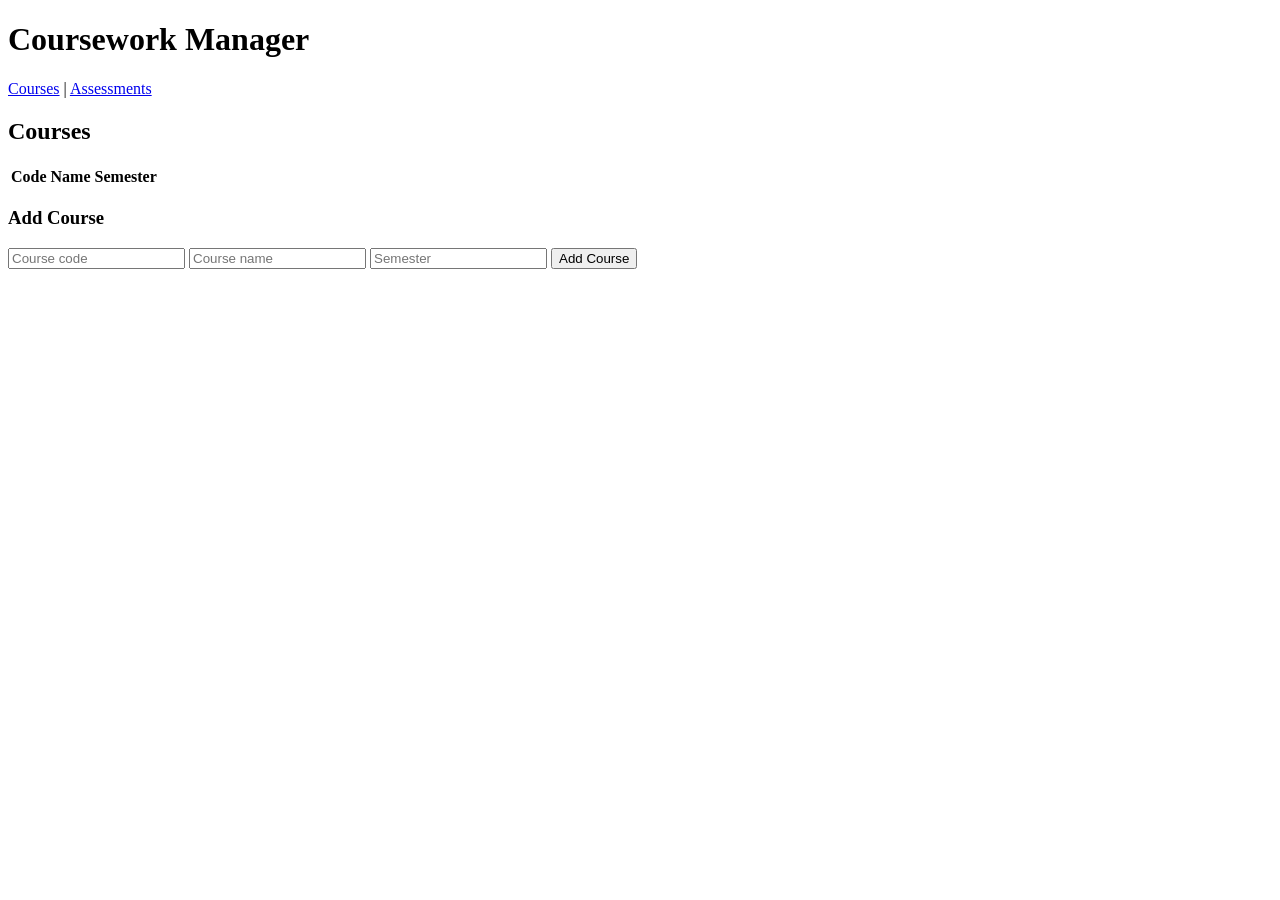
==== src/main/webapp/index.html @ d1dd8169 "Created HTML pages and functionality. early draft" ====
<!DOCTYPE html>
<html lang="en">
<head>
    <meta charset="UTF-8">
    <title>Coursework Manager</title>
</head>
<body>
    <h1>Coursework Manager</h1>
    <nav>
        <a href="index.html">Courses</a> | <a href="assessments.html">Assessments</a>
    </nav>
    <section>
        <h2>Courses</h2>
        <table id="courseTable">
            <thead>
                <tr>
                    <th>Code</th>
                    <th>Name</th>
                    <th>Semester</th>
                    <th></th>
                </tr>
            </thead>
            <tbody id="courseTableBody"></tbody>
        </table>
        <h3>Add Course</h3>
        <form id="courseForm">
            <input type="text" id="code" placeholder="Course code" required>
            <input type="text" id="name" placeholder="Course name" required>
            <input type="text" id="semester" placeholder="Semester" required>
            <button type="submit">Add Course</button>
        </form>
    </section>

    <script src="js/courses.js"></script>
</body>
</html>
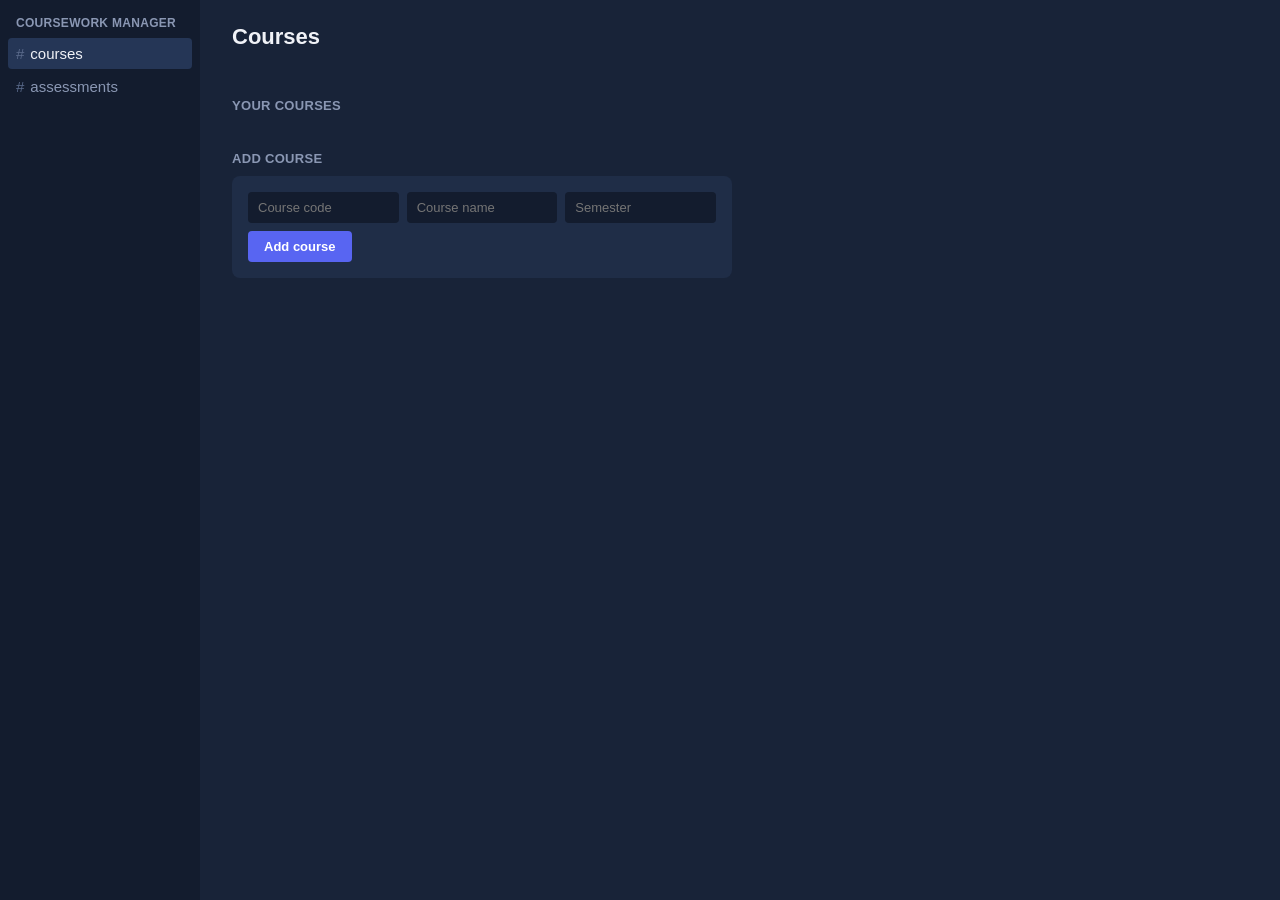
==== commit f85fe762: "page styling with discord-esque UI" ====
--- a/src/main/webapp/index.html
+++ b/src/main/webapp/index.html
@@ -3,33 +3,34 @@
 <head>
     <meta charset="UTF-8">
     <title>Coursework Manager</title>
+    <link rel="stylesheet" href="css/style.css">
 </head>
 <body>
-    <h1>Coursework Manager</h1>
-    <nav>
-        <a href="index.html">Courses</a> | <a href="assessments.html">Assessments</a>
-    </nav>
-    <section>
-        <h2>Courses</h2>
-        <table id="courseTable">
-            <thead>
-                <tr>
-                    <th>Code</th>
-                    <th>Name</th>
-                    <th>Semester</th>
-                    <th></th>
-                </tr>
-            </thead>
-            <tbody id="courseTableBody"></tbody>
-        </table>
-        <h3>Add Course</h3>
-        <form id="courseForm">
-            <input type="text" id="code" placeholder="Course code" required>
-            <input type="text" id="name" placeholder="Course name" required>
-            <input type="text" id="semester" placeholder="Semester" required>
-            <button type="submit">Add Course</button>
-        </form>
-    </section>
+    <div class="app">
+        <aside class="sidebar">
+            <h3>Coursework manager</h3>
+            <a href="index.html" class="nav-item active"><span class="hash">#</span> courses</a>
+            <a href="assessments.html" class="nav-item"><span class="hash">#</span> assessments</a>
+        </aside>
+
+        <main class="main">
+            <h1>Courses</h1>
+            <p class="sub" id="semesterLabel"></p>
+
+            <div class="stats" id="statsRow"></div>
+
+            <h2>Your courses</h2>
+            <div class="courses" id="courseCards"></div>
+
+            <h2>Add course</h2>
+            <form id="courseForm" class="panel-form">
+                <input type="text" id="code" placeholder="Course code" required>
+                <input type="text" id="name" placeholder="Course name" required>
+                <input type="text" id="semester" placeholder="Semester" required>
+                <button type="submit">Add course</button>
+            </form>
+        </main>
+    </div>
 
     <script src="js/courses.js"></script>
 </body>
--- a/src/main/webapp/css/style.css
+++ b/src/main/webapp/css/style.css
@@ -0,0 +1,276 @@
+:root {
+    --bg-main: #182338;
+    --bg-sidebar: #131c2e;
+    --bg-card: #1f2d47;
+    --bg-hover: #1c2947;
+    --text-primary: #f0f2f7;
+    --text-muted: #8a97b3;
+    --text-faint: #5b6b8c;
+    --accent: #5865f2;
+    --status-done: #23a55a;
+    --status-progress: #f0b232;
+    --status-notstarted: #5b6b8c;
+}
+
+* {
+    box-sizing: border-box;
+}
+
+body {
+    margin: 0;
+    font-family: -apple-system, "Segoe UI", "Helvetica Neue", sans-serif;
+    background: var(--bg-main);
+    color: var(--text-primary);
+}
+
+.app {
+    display: flex;
+    min-height: 100vh;
+}
+
+.sidebar {
+    width: 200px;
+    background: var(--bg-sidebar);
+    padding: 16px 8px;
+    flex-shrink: 0;
+}
+
+.sidebar h3 {
+    font-size: 12px;
+    text-transform: uppercase;
+    color: var(--text-muted);
+    letter-spacing: 0.3px;
+    padding: 0 8px;
+    margin: 0 0 8px;
+}
+
+.nav-item {
+    display: flex;
+    align-items: center;
+    gap: 6px;
+    padding: 7px 8px;
+    border-radius: 4px;
+    font-size: 15px;
+    color: var(--text-muted);
+    margin-bottom: 2px;
+    text-decoration: none;
+}
+
+.nav-item:hover {
+    background: var(--bg-hover);
+}
+
+.nav-item.active {
+    background: #253656;
+    color: var(--text-primary);
+}
+
+.nav-item .hash {
+    color: var(--text-faint);
+    font-weight: 500;
+}
+
+.main {
+    flex: 1;
+    padding: 24px 32px;
+    max-width: 900px;
+}
+
+.main h1 {
+    font-size: 22px;
+    margin: 0 0 4px;
+    font-weight: 600;
+}
+
+.sub {
+    font-size: 13px;
+    color: var(--text-muted);
+    margin: 0 0 20px;
+}
+
+.stats {
+    display: grid;
+    grid-template-columns: repeat(4, 1fr);
+    gap: 10px;
+    margin-bottom: 28px;
+}
+
+.stat {
+    background: var(--bg-card);
+    border-radius: 8px;
+    padding: 14px 16px;
+}
+
+.stat .n {
+    font-size: 24px;
+    font-weight: 600;
+}
+
+.stat .n.accent {
+    color: var(--accent);
+}
+
+.stat .l {
+    font-size: 12px;
+    color: var(--text-muted);
+    margin-top: 2px;
+}
+
+h2 {
+    font-size: 13px;
+    text-transform: uppercase;
+    color: var(--text-muted);
+    letter-spacing: 0.3px;
+    margin: 0 0 10px;
+    font-weight: 600;
+}
+
+.courses {
+    display: grid;
+    grid-template-columns: repeat(auto-fill, minmax(200px, 1fr));
+    gap: 10px;
+    margin-bottom: 28px;
+}
+
+.course {
+    background: var(--bg-card);
+    border-radius: 8px;
+    padding: 14px 16px;
+    position: relative;
+}
+
+.course .code {
+    font-size: 12px;
+    color: var(--text-muted);
+}
+
+.course .name {
+    font-size: 15px;
+    font-weight: 600;
+    margin: 4px 0;
+}
+
+.course .meta {
+    font-size: 12px;
+    color: var(--text-faint);
+}
+
+.course .remove {
+    position: absolute;
+    top: 10px;
+    right: 10px;
+    background: none;
+    border: none;
+    color: var(--text-faint);
+    cursor: pointer;
+    font-size: 13px;
+    padding: 2px 6px;
+    border-radius: 4px;
+}
+
+.course .remove:hover {
+    background: var(--bg-hover);
+    color: var(--text-primary);
+}
+
+.row {
+    display: flex;
+    align-items: center;
+    gap: 10px;
+    padding: 8px 10px;
+    border-radius: 6px;
+}
+
+.row:hover {
+    background: var(--bg-hover);
+}
+
+.dot {
+    width: 8px;
+    height: 8px;
+    border-radius: 50%;
+    flex-shrink: 0;
+}
+
+.dot.done { background: var(--status-done); }
+.dot.progress { background: var(--status-progress); }
+.dot.notstarted { background: var(--status-notstarted); }
+
+.row .t {
+    font-size: 14px;
+    flex: 1;
+}
+
+.row .m {
+    font-size: 12px;
+    color: var(--text-muted);
+}
+
+.row select {
+    background: var(--bg-sidebar);
+    color: var(--text-primary);
+    border: none;
+    border-radius: 4px;
+    padding: 4px 8px;
+    font-size: 12px;
+}
+
+.row .remove {
+    background: none;
+    border: none;
+    color: var(--text-faint);
+    cursor: pointer;
+    font-size: 13px;
+    padding: 2px 6px;
+    border-radius: 4px;
+}
+
+.row .remove:hover {
+    background: #2b3b5c;
+    color: var(--text-primary);
+}
+
+.panel-form {
+    display: flex;
+    flex-wrap: wrap;
+    gap: 8px;
+    background: var(--bg-card);
+    padding: 16px;
+    border-radius: 8px;
+    max-width: 500px;
+}
+
+.panel-form input,
+.panel-form select,
+.panel-form textarea {
+    background: var(--bg-sidebar);
+    color: var(--text-primary);
+    border: none;
+    border-radius: 4px;
+    padding: 8px 10px;
+    font-size: 13px;
+    font-family: inherit;
+    flex: 1;
+    min-width: 140px;
+}
+
+.panel-form textarea {
+    width: 100%;
+    min-height: 50px;
+    resize: vertical;
+}
+
+.panel-form button {
+    background: var(--accent);
+    color: #fff;
+    border: none;
+    border-radius: 4px;
+    padding: 8px 16px;
+    font-size: 13px;
+    font-weight: 600;
+    cursor: pointer;
+}
+
+.panel-form button:hover {
+    background: #4752c4;
+}
